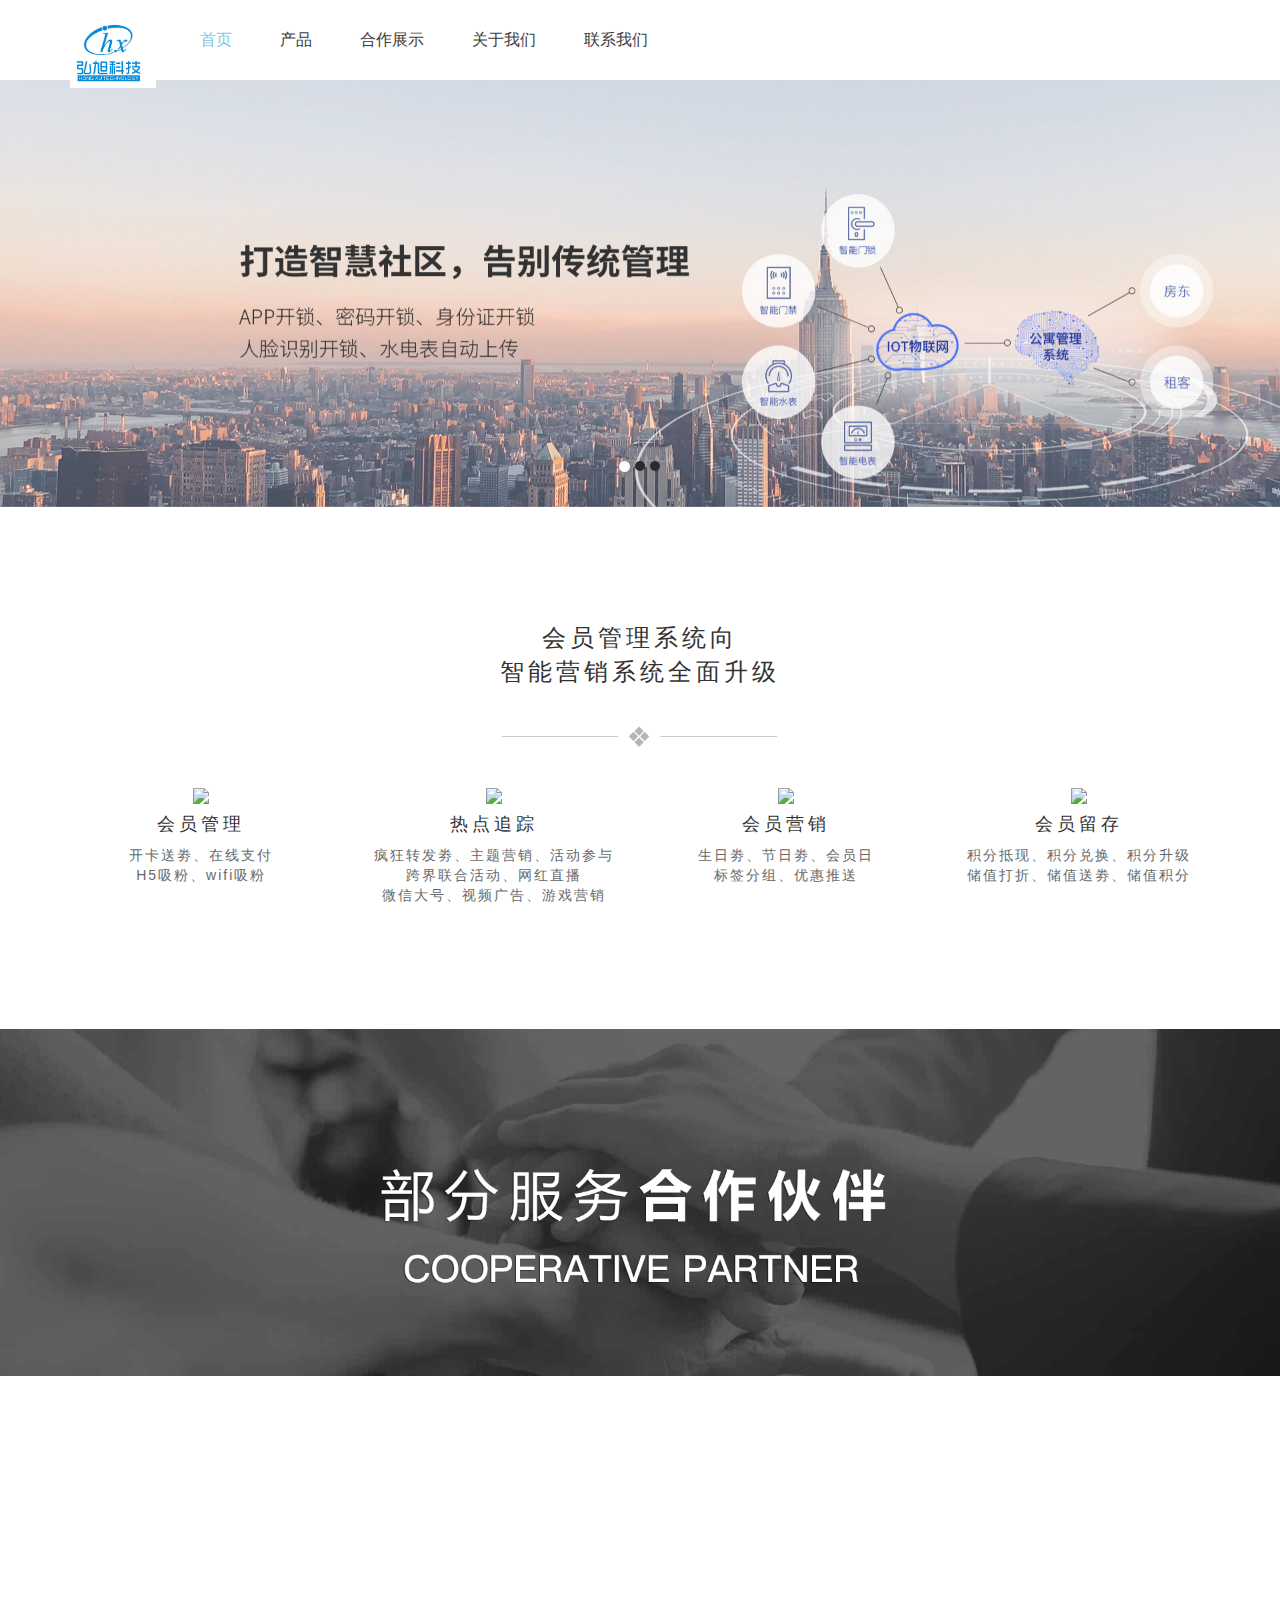
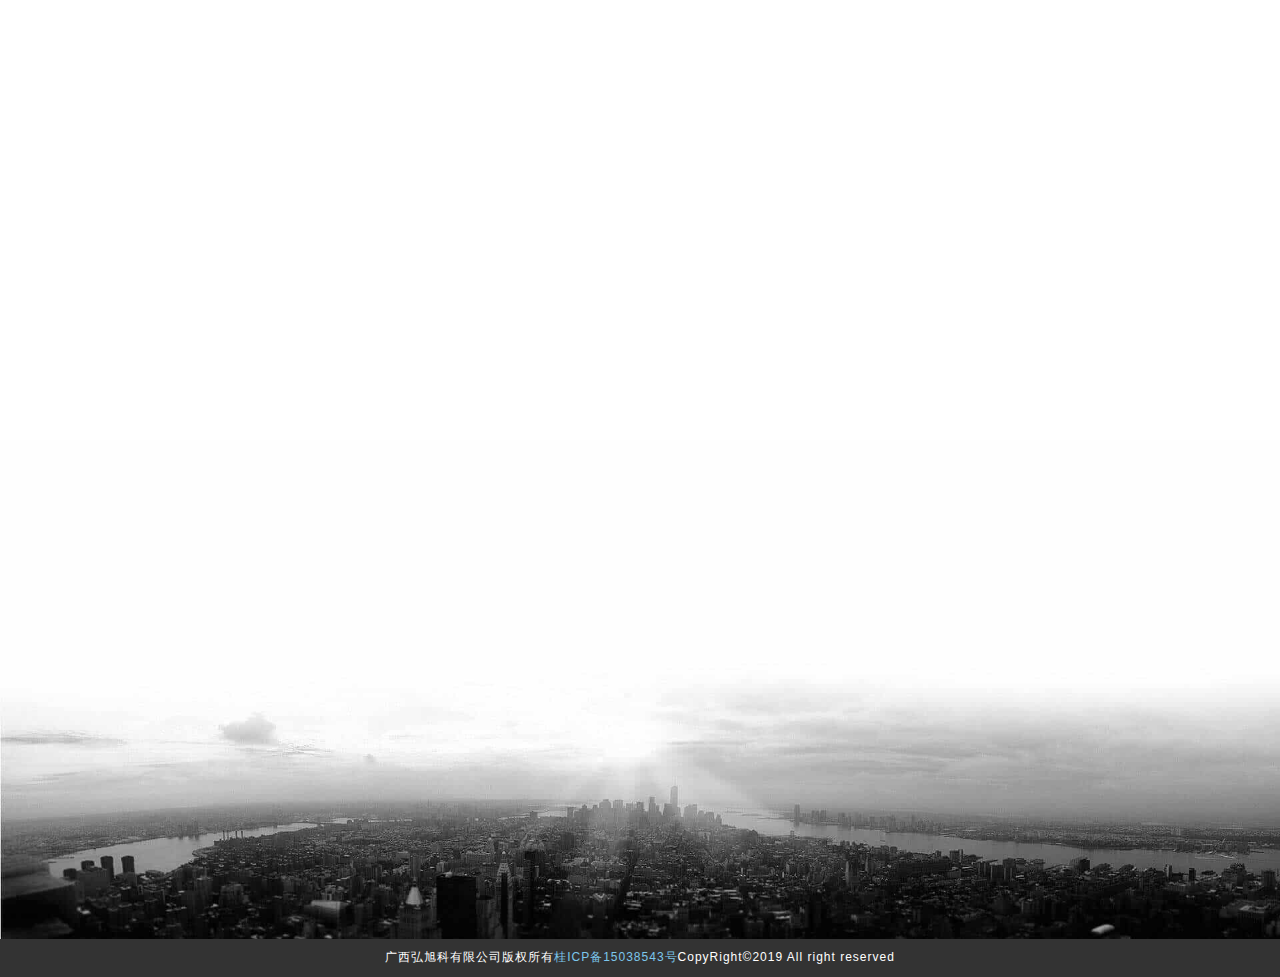
==== index.html @ c15bd076 "modify" ====
<!DOCTYPE html>
<html>

	<head>
		<meta charset="utf-8">
		<meta http-equiv="X-UA-Compatible" content="IE=edge">
		<meta name="viewport" content="width=device-width, initial-scale=1">
		<title>广西弘旭科技有限公司</title>
		<link href="css/bootstrap.css" rel="stylesheet">
		<link href="css/style.css" rel="stylesheet">
		<link href="css/animate.css" rel="stylesheet">
		<link rel="stylesheet" href="iconfont/iconfont.css" />
		<!--[if lt IE 9]>
	    <script src="http://cdn.bootcss.com/html5shiv/3.7.2/html5shiv.min.js"></script>
	    <script src="http://cdn.bootcss.com/respond.js/1.4.2/respond.min.js"></script>
	    <![endif]-->
	</head>

	<body>
		<div class="top-fix">
			<div class="container">
				<div class="navbar-header page-scroll collapse_btn">
					<button type="button" class="navbar-toggle collapsed pull-left" data-toggle="collapse" data-target="#navbar" aria-expanded="false" aria-controls="navbar">
                    <span class="sr-only">Toggle navigation</span>
                    <span class="icon-bar"></span>
                    <span class="icon-bar"></span>
                    <span class="icon-bar"></span>
                </button>
					<div id="logo1" class="logo pull-left" style="display:none;margin-left:25%">
						<img logo page-scroll src="images/logo.jpg">
					</div>
				</div>
				<div id="logo2" class="logo pull-left">
					<img logo page-scroll src="images/logo.jpg">
				</div>
				<div class="collapse navbar-collapse" id="navbar">
					<ul class="nav navbar-nav">
						<li class="current">
							<a class="page-scroll" href="index.html"><span class="navItemIcon iconfont active" style="display:none">&#xe73a;</span>首页</a>
						</li>
						<li>
							<a class="page-scroll" href="product.html"><span class="navItemIcon iconfont" style="display:none">&#xe601;</span>产品</a>
						</li>
						<li>
							<a class="page-scroll" href="brand.html"><span class="navItemIcon iconfont" style="display:none">&#xe611;</span>合作展示</a>
						</li>
						<li>
							<a class="page-scroll" href="about.html"><span class="navItemIcon iconfont" style="display:none">&#xe600;</span>关于我们</a>
						</li>
						<li>
							<a class="page-scroll" href="contact.html"><span class="navItemIcon iconfont" style="display:none">&#xe61c;</span>联系我们</a>
						</li>
					</ul>
				</div>
			</div>
		</div>
		<div id="carousel-example-generic" class="carousel slide header" data-ride="carousel">
			<ol class="carousel-indicators">
				<li data-target="#carousel-example-generic" data-slide-to="0" class="active"></li>
				<li data-target="#carousel-example-generic" data-slide-to="1"></li>
				<li data-target="#carousel-example-generic" data-slide-to="2"></li>
			</ol>
			<div class="carousel-inner" role="listbox">
				<div class="item active">
					<img src="images/banner-1.jpg" alt="导航图">
				</div>
				<div class="item">
					<img src="images/banner-2.jpg" alt="导航图">
				</div>
				<div class="item">
					<img src="images/banner-3.jpg" alt="导航图">
				</div>
			</div>
		</div>
		<section id="vip" class="container">
			<p class="text-center">会员管理系统向<br />智能营销系统全面升级</p>
			<div class="text-center line-style">
				<img src="images/line.png">
			</div>
			<div class="row text-center" style="margin-bottom:10%">
				<div class="col-sm-3 col-xs-6 wow fadeInUp">
					<div class="vip-icon">
						<img src="images/vip-1.png">
					</div>
					<h4>会员管理</h4>
					<p> 开卡送劵、在线支付<br>H5吸粉、wifi吸粉</p>
				</div>
				<div class="col-sm-3 col-xs-6 wow fadeInUp">
					<div class="vip-icon">
						<img src="images/vip-2.png">
					</div>
					<h4>热点追踪</h4>
					<p>疯狂转发劵、主题营销、活动参与<br>跨界联合活动、网红直播<br />微信大号、视频广告、游戏营销</p>
				</div>
				<div class="col-sm-3 col-xs-6 wow fadeInUp">
					<div class="vip-icon">
						<img src="images/vip-3.png">
					</div>
					<h4>会员营销</h4>
					<p>生日劵、节日劵、会员日<br>标签分组、优惠推送</p>
				</div>
				<div class="col-sm-3 col-xs-6 wow fadeInUp">
					<div class="vip-icon">
						<img src="images/vip-4.png">
					</div>
					<h4>会员留存</h4>
					<p>积分抵现、积分兑换、积分升级<br>储值打折、储值送劵、储值积分</p>
				</div>
			</div>
		</section>
		<section id="partner">
			<div class="partner-bg">
				<img src="images/partner-bg.png">
			</div>
			<div class="container">
				<div class="row">
					<a href="http://weixin.qq.com/" target="_blank">
						<div class="col-sm-4 col-xs-6 col-md-3 text-center partner-block wow fadeInUp">
							<img class="partner-logo" src="images/biguiyuan.jpg">
						</div>
					</a>
					<a href="https://weibo.com/" target="_blank">
						<div class="col-sm-4 col-xs-6 col-md-3 text-center partner-block wow fadeInUp">
							<img class="partner-logo" src="images/yongjingwan.jpg">
						</div>
					</a>

					<a href="https://www.alipay.com/" target="_blank">
						<div class="col-sm-4 col-xs-6 col-md-3 text-center partner-block wow fadeInUp">
							<img class="partner-logo" src="images/tanzhou.jpg">
						</div>
					</a>
					<a href="https://www.dianping.com/" target="_blank">
						<div class="col-sm-4 col-xs-6 col-md-3 text-center partner-block wow fadeInUp">
							<img class="partner-logo" src="images/partner-logo6.png">
						</div>
					</a>
					<a href="https://www.weplus.com/" target="_blank">
						<div class="col-sm-4 col-xs-6 col-md-3 text-center partner-block wow fadeInUp">
							<img class="partner-logo" src="images/partner-logo2.jpg">
						</div>
					</a>
					<a href="https://mobike.com/cn/" target="_blank">
						<div class="col-sm-4 col-xs-6 col-md-3 text-center partner-block wow fadeInUp">
							<img class="partner-logo" src="images/W-mobai.png">
						</div>
					</a>
					<a href="http://www.xiaojukeji.com/index/index" target="_blank">
						<div class="col-sm-4 col-xs-6 col-md-3 text-center partner-block wow fadeInUp">
							<img class="partner-logo" src="images/partner-logo11.png">
						</div>
					</a>
					<a href="https://www.kaistart.com/" target="_blank">
						<div class="col-sm-4 col-xs-6 col-md-3 text-center partner-block wow fadeInUp">
							<img class="partner-logo" src="images/partner-logo3.png">
						</div>
					</a>
					<a href="javascript:;" target="_blank" title="翻转教育：翻转帮是一个不分甲方乙方，也没有层级之分的社团。只要你对现在培训市场和形式有任何不满和想法，并愿意为此付出一点时间和行动，你就是本帮大佬。放心，只要你的付出是有价值的，就一定会有酬劳的。">
						<div class="col-sm-4 col-xs-6 col-md-3 text-center partner-block wow fadeInUp">
							<img class="partner-logo" src="images/W-fan.png">
						</div>
					</a>
					<a href="javascript:;" target="_blank" title="来嗨是由一群积极向上、寻求改变的年轻人共同推动建设的创业社区，组织者亦是各地创业社区的建设者，通过发起组织运营会等品牌活动，帮助创业者、企业家、投资人相互连接，分享学习，拓宽彼此的世界。社群核心成员20+，覆盖运营人员500+，举办超巨影响力活动6届15场，覆盖10+个城市。形成了“网站、自媒体、社群、线下活动”与一体的完整创服生态圈。">
						<div class="col-sm-4 col-xs-6 col-md-3 text-center partner-block wow fadeInUp">
							<img class="partner-logo" src="images/partner-logo8.png">
						</div>
					</a>
					<a href="http://www.daydaycook.com/daydaycook/hk/website/index.do" target="_blank">
						<div class="col-sm-4 col-xs-6 col-md-3 text-center partner-block wow fadeInUp">
							<img class="partner-logo" src="images/W-riri.png">
						</div>
					</a>
					<a href="https://www.duocaitou.com/" target="_blank">
						<div class="col-sm-4 col-xs-6 col-md-3 text-center partner-block wow fadeInUp">
							<img class="partner-logo" src="images/partner-logo7.jpg">
						</div>
					</a>
					<a href="https://379753.kuaizhan.com/" target="_blank">
						<div class="col-sm-4 col-xs-6 col-md-3 text-center partner-block wow fadeInUp">
							<img class="partner-logo" src="images/partner-logo10.png">
						</div>
					</a>
					<a href="http://www.axhome.com.cn/" target="_blank">
						<div class="col-sm-4 col-xs-6 col-md-3 text-center partner-block wow fadeInUp">
							<img class="partner-logo" src="images/partner-logo5.jpg">
						</div>
					</a>
					<a href="http://www.treebear.cn/" target="_blank">
						<div class="col-sm-4 col-xs-6 col-md-3 text-center partner-block wow fadeInUp">
							<img class="partner-logo" src="images/partner-logo4.png">
						</div>
					</a>
					<a href="http://www.dixinyinli.cn/" target="_blank">
						<div class="col-sm-4 col-xs-6 col-md-3 text-center partner-block wow fadeInUp">
							<img class="partner-logo" src="images/partner-logo9.png">
						</div>
					</a>
				</div>
			</div>
		</section>
		<section id="contact">
			<div class="contact-bg">
				<div class="container">
					<div class="text-center contact-title wow fadeInUp">
						<img src="images/contact-title.jpg">
					</div>
					<div class="line-style text-center wow fadeInUp">
						<img src="images/line.png">
					</div>
					<div class="text-center contact-core wow fadeInUp">
						<img src="images/core.jpg">
					</div>
					<div class="text-center contact-state wow fadeInUp">
						<p>扫码添加微信</p>
					</div>
					<div class="text-center phone-block wow fadeInUp">
						<div class="fl">
							<img class="phone-icon" src="images/footer-phone.png">
						</div>
						<div class="phone-number">
							<p class="">0775-2681070</p>
						</div>
						<div class="clearfix"></div>
					</div>
				</div>
			</div>
		</section>
		<footer>
			<div class="footer-copyright text-center">
				广西弘旭科有限公司版权所有<a style="color: #7dc7ec;text-decoration: none;" href="http://www.miitbeian.gov.cn/" target="_blank">桂ICP备15038543号</a>CopyRight©2019 All right reserved
			</div>
		</footer>
		<script src="js/jquery-2.1.1.js"></script>
		<script src="js/main.js"></script>
		<script src="js/bootstrap.min.js"></script>
		<script src="js/cookieUtils.js"></script>
		<script src="js/wow.min.js"></script>
		<script>
			/*动画加载效果*/
			new WOW().init();

			/*logo墙点击放大效果*/
			$(".partner-logo").hover(function() {
				$(this).addClass('hover');
			}, function() {
				$(this).removeClass('hover');
			})

			/*$("#navbar li a").bind("click",function(){
			    $("#navbar li").removeClass("current");
			    $(this).parent().addClass("current");
			})*/
		</script>
	</body>

</html>
---- css/style.css ----
body {
	color: #676a6c;
	font-family: "Helvetica Neue", Helvetica, Arial, "Microsoft Yahei", "Hiragino Sans GB", "Heiti SC", "WenQuanYi Micro Hei", sans-serif;
	font-size: 14px;
}

.fl {
	float: left;
}

.fr {
	float: right;
}

img {
	width: 100%;
}

.nav a {
	font-size: 16px;
}

button,
a {
	-webkit-tap-highlight-color: rgba(0, 0, 0, 0);
	-webkit-tap-highlight-color: transparent;
}

a:hover,
a:active {
	outline: 0;
}

.login_btn:hover,
.login_btn:focus,
.login_btn:active,
.login_btn.active,
.login_btn:active:focus,
.login_btn:active:hover,
.login_btn.active:hover,
.login_btn.active:focus {
	background-color: #7dc7ec !important;
	border-color: #7dc7ec !important;
	color: #FFFFFF !important;
}

.login_btn a:hover,
.login_btn a:link,
.login_btn a:active,
.login_btn a .active,
.login_btn a:active:focus,
.login_btn a:active:hover,
.login_btn.active:hover,
.login_btn.active:focus {
	background-color: #7dc7ec !important;
	border-color: #7dc7ec !important;
	color: #FFFFFF !important;
	text-decoration: none;
}

.current a {
	color: #7dc7ec !important;
}

.top-fix {
	background-color: #fff;
	position: fixed;
	width: 100%;
	z-index: 100;
	top: 0;
	height: 80px;
}

.logo img {
	width: 86px;
	margin-top: 20px;
	margin-right: 20px;
}

.collapse_btn {
	float: right;
}

.header {
	margin-top: 80px;
}

.navbar-center {
	margin: 0 auto;
}

#vip p:first-child {
	font-size: 24px;
	margin-top: 10%;
	color: #333333;
}

.line-style {
	margin: 30px 0px;
}

.line-style img {
	width: 300px;
}

.vip-icon img {
	width: 40px;
}

.vip-icon~p {
	font-size: 14px;
	letter-spacing: 2px;
}

.vip-icon~h4 {
	letter-spacing: 4px;
	color: #333333;
}

#vip p:first-child {
	letter-spacing: 4px;
}

.partner-bg {
	/*background: url("../images/partner-bg.jpg") no-repeat;
	background-size: 100% 100%;*/
	margin: 0 auto;
	margin-bottom: 40px;
}

.partner-block {
	margin: 20px 0px;
	height: 116px;
}

.partner-title {
	margin: 5% 0px 8% 0px;
}

.partner-title img {
	width: 76%;
}

.partner-logo {
	width: 220px;
	height: auto;
	padding: 26px 40px;
	border: 1px #bcbcbc solid;
}

.contact-bg {
	background: url("../images/contact-bg.jpg") no-repeat;
	background-size: 100% 100%;
}

.contact-title {
	margin: 7% auto 0px;
}

.contact-title img {
	width: 320px;
}

.contact-core {
	margin: 2% auto 0px;
}

.contact-core img {
	width: 120px;
}

.contact-state {
	color: #333333;
	font-size: 20px;
	letter-spacing: 2px;
	margin: 2% auto 2%;
}

.phone-block {
	width: 290px;
	margin: 0 auto;
	padding-bottom: 3%;
}

.phone-number p {
	font-size: 32px;
	color: #fff;
}

.footer-logo {
	margin: 30px auto;
}

.footer-logo img {
	width: 86%;
}

.phone-icon {
	width: 34px;
	margin: 6px 0px 0px 2px;
}

footer .footer-copyright {
	background: #333333;
	color: #ffffff;
	padding: 10px 0px;
	font-size: 12px;
	letter-spacing: 1px;
}

.hover {
	transform: scale(1.3);
	-webkit-transform: scale(1.3);
	border-radius: 8px;
	box-shadow: 0 0 7px 3px rgba(197, 196, 196, 0.66);
	border: none;
}


/*******品牌中心******/


/******brand*******/

.brand-cooperation-title {
	margin-top: 80px;
	margin-bottom: -18px;
}

.brand-cooperation-title img {
	width: 350px;
}

.brand-first-img img {
	width: 40px;
}

.brand-first p {
	font-size: 16px;
	letter-spacing: 6px;
	padding: 20px 42px 0px 92px;
	line-height: 24px;
}

.brand-two p {
	font-size: 16px;
	letter-spacing: 6px;
	padding: 20px 42px 0px 92px;
	line-height: 24px;
}

.brand-two {
	margin-top: 50px;
}


/*******产品中心******/


/******product*******/

.product-title {
	margin-top: 80px;
}

.product-title h3 {
	font-size: 26px;
	letter-spacing: 10px;
	color: #333333;
	margin-bottom: -26px;
}

.member-data h4 {
	letter-spacing: 6px;
	margin: 20px 0px 40px 0px;
	color: #333333;
}

.member-data h5 {
	font-size: 16px;
	color: #333333;
	letter-spacing: 2px;
}

.member-left {
	text-align: left;
}

.member-right {
	text-align: right;
}

.point-text-m {
	margin-top: -50px
}

.member-data .m-t {
	margin-top: 40px;
	margin-bottom: 66px;
}

.member-data .m-c {
	margin-bottom: 66px;
}

.point-system {
	margin-top: 80px;
}

.point-system h4 {
	letter-spacing: 6px;
	margin: 30px 0px 110px 0px;
	color: #333333;
}

.bg-color {
	background-color: #f5f5f5;
	/*height: 450px;*/
}

.responsive-img {
	display: block;
	max-width: 76%;
	height: auto;
	margin: 0 auto;
}

.point-text h5 {
	font-size: 18px;
	letter-spacing: 6px;
	color: #333333;
}

.train-bg {
	position: absolute;
	bottom: 20px;
	background: #ffffff;
	width: 60%;
	text-align: center;
	margin-left: 18%;
	height: 33%;
}

.train-bg h3 {
	font-size: 30px;
	font-weight: bold;
	color: #333333;
}

.train-bg p {
	font-size: 16px;
	letter-spacing: 0px;
}

.course-block {
	margin-top: 100px;
}

.course h3 {
	font-size: 20px;
	letter-spacing: 6px;
	color: #333333;
	line-height: 34px;
}

.course p {
	letter-spacing: 4px;
	color: #333333;
	line-height: 30px;
}

.detail {
	max-width: 74%;
	position: absolute;
	top: 0px;
	bottom: 0;
	color: #f3f3f3;
	background-color: rgba(14, 13, 13, 0.9);
	margin-left: 9.5%;
}

.detail h3 {
	font-size: 30px;
	color: #6fc8f3;
	font-weight: bold;
	margin: 40px 0px 20px 0px;
}

.detail p {
	padding: 0px 28px;
	letter-spacing: 3px;
	line-height: 28px;
	text-align: left;
}

.train-hide {
	display: none;
}

.hover-img:nth-child(2n+1){
	margin-left: 8%;
}


/********关于我们*********/

.key-people {
	overflow: hidden;
	margin-top: 30px;
}


/*.key-people-img{
    width: 24%;
}*/


.key-people-introduction{
    margin-top: 20px;
}

.key-people-img img {
	width: 84%;
	margin-top: 25px;
	margin-left: 8%;
}

.about-us {
	font-size: 16px;
	letter-spacing: 6px;
	line-height: 40px;
}

.key-people-introduction p {
	font-size: 16px;
	letter-spacing: 4px;
	line-height: 28px;
}

.key-people-introduction p:first-child {
	font-size: 30px;
	color: #333333;
	letter-spacing: 6px;
	margin-top: 4%;
}

.key-people-introduction p:first-child span {
	font-size: 16px;
	letter-spacing: 4px;
	line-height: 34px;
	padding-left: 12px;
}

.invest-group {
	overflow: hidden;
	margin-top: 6px;
}


/*.invest-group-img{
    width: 30%;
}
.invest-group-img img{
    width: 80%;
}
.invest-group-text{
    width: 70%;
}*/

.invest-group-text p {
	letter-spacing: 4px;
	line-height: 22px;
	margin-top: 10px;
}

.invest-group-hover {
	border-radius: 8px;
	box-shadow: 0 0 10px 5px rgba(206, 212, 204, 0.66);
	border: none;
}


/*********联系我们**********/


/**********contact*********/

.contact-icon img {
	width: 18%;
	margin-bottom: 14px;
}

.icon-list {
	width: 80%;
	margin: 80px auto 0px;
}

.contact-icon p {
	font-size: 16px;
	letter-spacing: 4px;
	color: #333333;
}

.jion-us h4 {
	letter-spacing: 4px;
	color: #333333;
	margin-bottom: 30px;
}

.jion-us p {
	font-size: 16px;
	letter-spacing: 2px;
	line-height: 28px;
}

.join {
	margin-top: 60px;
}


/*********新闻中心********/


/********news*********/

.report {
	overflow: hidden;
	margin-top: 40px;
}


/*
.report-img{
    width: 40%;
}

.report-text{
    width: 55%;
}*/

.report-text h3 {
	letter-spacing: 4px;
	color: #333333;
}

.report-text p {
	font-size: 16px;
	letter-spacing: 4px;
	line-height: 32px;
	margin-top: 40px;
}

#allmap {
	height: 400px;
	margin-top: 50px;
}

.news-report a {
	color: #333333;
	text-decoration: none;
	cursor: pointer;
}

.time-left {
	text-align: left;
}

.time-right {
	text-align: right;
}



/*******************/

@media screen and (max-width:768px) {
	.partner-logo {
		width: 160px;
		height: auto;
		padding: 22px 26px;
		border: 1px #bcbcbc solid;
	}
	.login_btn {
		width: 80px;
		margin-top: 20px;
		margin-right: 6px;
	}
	.top-fix {
		height: 60px;
	}
	.header {
		margin-top: 60px;
	}
	.navbar-toggle {
		position: relative;
		float: right;
		padding: 9px 9px;
		margin-top: 8px;
		margin-right: 15px;
		margin-bottom: 8px;
		background-color: #7dc7ec;
		background-image: none;
		border: 1px solid #ffffff;
		border-radius: 50%;
		/*box-shadow: 1px 1px 4px #3c3c3c;*/
		margin-left: 6px;
	}
	.navbar-toggle .icon-bar {
		display: block;
		width: 22px;
		height: 4px;
		border-radius: 1px;
		background: #ffffff;
	}
	.collapse_btn {
		float: none;
	}
	.logo img {
		margin-top: 16px;
	}
	.navbar-collapse {
		width: 100%;
		height: 100%;
		position: fixed;
		background: rgba(0, 0, 0, 0.6);
	}
	#navbar li a {
		color: #ffffff;
		text-decoration: none;
	}
	#navbar .active {
		background: #ffffff;
		border: 2px solid #7dc7ec;
		color: #7dc7ec;
	}
	.navItemIcon {
		background: #7dc7ec;
		background-repeat: no-repeat;
		background-size: 50%!important;
		width: 50px;
		height: 50px;
		display: inline-block;
		vertical-align: middle;
		text-align: center;
		-webkit-border-radius: 100%;
		-ms-border-radius: 100%;
		-moz-border-radius: 100%;
		-o-border-radius: 100%;
		border-radius: 100%;
		border: 2px solid #ffffff;
		margin-right: 12px;
	}
	#navbar li a:hover,
	#navbar li a:focus {
		color: #ffffff;
	}
	.brand-first p {
		font-size: 16px;
		letter-spacing: 6px;
		padding: 20px 12px 0px 28px;
		line-height: 24px;
	}
	.brand-two p {
		font-size: 16px;
		letter-spacing: 6px;
		padding: 20px 12px 0px 28px;
		line-height: 24px;
	}
	.member-left,
	.member-right {
		text-align: center;
	}
	.bg-color {
		background-color: #ffffff;
		height: auto;
	}
	.point-text-m {
		margin-top: 0px;
	}
	.man-block {
		margin-bottom: 20px;
		padding: 6px 20px;
	}
	.man-block-top {
		margin: 10px auto;
		overflow: hidden;
	}
	.man-block-top-img {
		width: 18%;
	}
	.man-block-top-title {
		width: 74%;
		vertical-align: middle;
		;
	}
	.man-block-img {
		border-radius: 50%;
	}
	.man-block-top-title h5 {
		font-size: 18px;
		font-weight: bold;
		letter-spacing: 6px;
		color: #333333;
	}
	.man-block-top-title p {
		font-size: 14px;
		letter-spacing: 2px;
	}
	.man-block-text p {
		letter-spacing: 4px;
		line-height: 22px;
		color: #333333;
	}
	.course-block {
		margin-top: 30px;
	}
	.point-system {
		margin-top: 0px;
	}
	.point-system h4 {
		margin: 20px 0px 30px 0px;
	}
	.member-data .m-t {
		margin: 30px 0px;
	}
	.time-right {
		text-align: left;
	}
	.report-text h3 {
		font-size: 20px;
	}
}

.swiper-container1 {
	/*position: relative;*/
}

.swiper-container1 .swiper-pagination1 span {
	border-right: 1px solid #010101;
	opacity: 1;
	font-size: 22px;
	height: 30px;
	line-height: 30px;
	border-radius: 0;
	width: 150px;
	color: #000;
	background: transparent;
}

.swiper-container1 .swiper-pagination1 {
	top: 38px;
	height: 30px;
}

.swiper-pagination1 .swiper-pagination-bullet.swiper-pagination-bullet-active {
	color: rgb(125, 199, 236);
}

.swiper-container1 .swiper-slide {
	width: 100%;
}

.swiper-container1 {
	padding-top: 40px;
	padding-bottom: 10px;
}

.swiper-container1.swiper-wrapper {
	padding-bottom: 0px;
}

.swiper-container2 {
	width: 90%!important;
	height: auto!important;
	padding-bottom: 40px!important;
}

.swiper-slide1 img {
	width: 80%;
}

.W-jian2 {
	margin: 60px 0;
}

.swiper-wrapper2 {}

.W-leftj {
	margin-left: 9%;
}

.W-niu {
	margin-top: 15%;
}

.W-left-niu {
	margin-left: 6%;
}

.W-h-p img,
.W-h-p2 {
	width: 40%;
	display: block;
	margin: 0 auto;
}

.W-h-p2 {
	width: 50%;
	white-space: nowrap;
	margin: 0 auto;
}

.W-la {
	margin: 4% 0 0 7%;
}

.W-img img {
	width: 30%;
	margin-top: -50px;
}

.W-img2 img {
	width: 50%;
	margin-top: -50px;
}

.W-img3 img {
	margin-top: -50px;
}

.W-ying img {
	width: 50%;
}

.W-xian img {
	width: 50%;
}

.W-jie {
	margin-top: -50px;
}

.W-shuc {
	margin-top: -50px;
}

.partner-block1 {
	margin: 20px 0;
}

.W-imgl img {
	margin: 20px 0 40px -20px;
}

.W-hangye img {
	width: 70%;
	margin-bottom: 40px;
}

.W-hangye {
	width: 100%;
	text-align: center;
}

.W-letter {
	letter-spacing: 3px;
}

.W-topb h4 {
	margin: 30px 0px 40px 0px
}

.W-zhi img {
	width: 60%;
}

.W-martop .W-letter {
	margin-top: 20px;
}

.W-anb {
	width: 334px;
	height: 334px;
	position: absolute;
	left: 26px;
	top: 26px;
	background: url(../images/W-caseConBg.png) no-repeat;
	background-size: 100% 100%;
}

.W-an {
	position: relative;
	overflow: hidden;
	width: 386px;
	height: 386px;
}

.W-anb p {
	padding-top: 5px;
	width: 80%;
	margin: 0 auto;
	border-top: solid 1px #c6c6c6;
	font-size: 16px;
	line-height: 24px;
	font-weight: lighter;
	color: #212121;
}

.W-anlog {
	width: 240px;
	height: 111px;
	margin-left: 47px;
	margin-top: 10px;
}

.W-anb-chil {
	position: absolute;
	left: 0;
	width: 100%;
	height: 100%;
	display: none;
	z-index: 2;
	background: rgba(0, 0, 0, .5);
	bottom: 0;
	top: 100%;
	right: 0;
	margin: 0 auto;
}

.W-annr {
	text-indent: 32px;
	color: white;
	width: 334px;
	margin: 0 auto;
	font-size: 16px;
	line-height: 24px;
	color: #f4efec;
	text-align: justify;
	font-family: "微软雅黑";
}

.W-annr-h {
	color: #f4efec;
	margin-top: 20%;
}

.W-anli {
	width: 1200px;
	margin: 0 auto;
	padding-bottom: 0;
	overflow: hidden;
}

.W-anli .W-an {
	margin-left: 20px;
	margin-bottom: 20px;
}

.W-anli .W-an:nth-child(3n+1) {
	margin-left: 0px;
}

.W-anli .W-an1 {
	margin-top: 30px;
	display: inline-block;
}

.W-anli .W-an2 {
	margin-top: 10px;
	display: inline-block;
	width: 25%;
}

.W-anli .W-an4 {
	margin-top: 10px;
	display: inline-block;
	width: 40%;
}

.W-anli .W-an5 {
	margin-top: 0px;
	display: inline-block;
	width: 80%;
}

.W-anli .W-an6 {
	margin-top: 25px;
	display: inline-block;
	width: 70%;
}

.W-anli .W-an7 {
	margin-top: 20px;
	display: inline-block;
	width: 100%;
}

.W-anli .W-an8 {
	margin-top: 0px;
	display: inline-block;
	width: 80%;
}

.W-anli .W-an9 {
	margin-top: 20px;
	display: inline-block;
	width: 80%;
}

.W-img-top {
	margin-top: -40px;
}

.W-san img {
	margin-top: -20px;
}
.W-can p {
	margin-top: 40px;
	line-height: 40px;
	font-size: 18px;
}
.W-img-top div p {
	padding: 10px 0 0 0;
	margin: 0;
}
.W-img-top div {
	margin: 15px 0;
}
.W-zi-right {
	text-align: right;
}

.W-zi-right .m-t,
.W-zi-right .m-c,
.W-zi-right .m-b {
	margin-right: 18%;
}
.W-zi-left .m-t,
.W-zi-left .m-c {
	margin-left: 18%;
}
.W-zi-left {
	text-align: left;
}

.W-cany img {
	width: 20%;
}


@media screen and (max-width:770px) {
	.W-img img {
		width: 70%;
	}
	.W-img2 img {
		width: 80%;
		margin-top: 0px;
	}
	.W-img3 img {
		margin-top: 0px;
	}
	.W-ying img {
		width: 80%;
	}
	.W-xian img {
		width: 80%;
	}
	.W-jie {
		margin-top: 0px;
	}
	.W-shuc {
		margin-top: 0px;
	}
	.W-zhi img {
		width: 80%;
	}
	.W-he {
		margin-top: 40px;
	}
	.key-people-img img {
		width: 100%;
		margin-top: 0px;
		margin-left: 0%;
	}
	.W-img-top {
		margin-top: 0px;
	}
	.swiper-container1 .swiper-pagination1 span {
		border-right: none;
		padding: 0px 0px;
		width: auto;
		opacity: 1;
		font-size: 14px;
		height: 20px;
		line-height: 20px;
		color: #000;
		background: transparent;
		white-space: nowrap;
	}
	.W-jian2 {
		margin: 20px 0 10px 0;
	}
	.swiper-slide1 img {
		width: 100%;
	}
	.W-niu {
		margin-top: 10px;
	}
	.W-left-niu {
		margin-left: 0;
	}
	.W-leftj {
		margin-left: 0;
	}
	.W-h-p img {
		width: 60%;
		display: block;
		margin: 0 auto;
	}
	.W-h-p2 {
		width: 70%;
		white-space: nowrap;
		margin: 0 auto;
	}
	.W-la {
		margin: 0% 0 30px 0%;
	}
	.W-anli {
		width: 100%;
	}
	.W-anb {
		width: 280px;
		left: 14px;
		top: 26px;
	}
	.W-an {
		width: 310px;
	}
	.W-anb p {
		padding-top: 5px;
		margin: 0 auto;
		border-top: solid 1px #c6c6c6;
		font-size: 16px;
		line-height: 24px;
		font-weight: lighter;
		color: #212121;
	}
	.W-anlog {
		width: 240px;
		margin-left: 20px;
	}
	.W-anb-chil {
		position: absolute;
		left: 0;
		width: 100%;
		height: 100%;
		display: none;
		z-index: 2;
		background: rgba(0, 0, 0, .5);
		bottom: 0;
		top: 100%;
		right: 0;
		margin: 0 auto;
	}
	.W-annr {
		color: white;
		width: 280px;
		margin: 0 auto;
		font-size: 16px;
		line-height: 24px;
		color: #f4efec;
		text-align: justify;
		font-weight: lighter;
		font-weight: 600;
	}
	.W-annr-h {
		color: #f4efec;
		margin-top: 20%;
	}
	.W-anli .W-an {
		margin: 10px auto 10px auto;
	}
	.W-anli .W-an:nth-child(3n+1) {
		margin: 10px auto;
	}
	.W-anli .W-an1 {
		margin-top: 30px;
		display: inline-block;
	}
	.W-anli .W-an2 {
		margin-top: 10px;
		display: inline-block;
		width: 25%;
	}
	.W-anli .W-an4 {
		margin-top: 10px;
		display: inline-block;
		width: 40%;
	}
	.W-anli .W-an5 {
		margin-top: 0px;
		display: inline-block;
		width: 80%;
	}
	.W-anli .W-an6 {
		margin-top: 25px;
		display: inline-block;
		width: 70%;
	}
	.W-anli .W-an7 {
		margin-top: 20px;
		display: inline-block;
		width: 100%;
	}
	.W-anli .W-an8 {
		margin-top: 0px;
		display: inline-block;
		width: 80%;
	}
	.W-anli .W-an9 {
		margin-top: 20px;
		display: inline-block;
		width: 80%;
	}
	.W-anli .W-an {
		float: none!important;
	}
	.W-mabottom {
		margin-bottom: 0px!important;
	}
	.W-can p {
		margin-top: -20px;
		line-height: 30px;
		font-size: 17px;
	}
	.W-zi-right {
		text-align: center;
	}
	
	.W-zi-right .m-t,
	.W-zi-right .m-c,
	.W-zi-right .m-b {
		margin-right: 0%;
	}
	.W-zi-left .m-t,
	.W-zi-left .m-c {
		margin-left: 0%;
	}
	.W-zi-left {
		text-align: center;
	}
	.carousel-inner .carousel-caption img {
		width: 100%;
	}
}
---- iconfont/iconfont.css ----
@font-face {font-family: "iconfont";
  src: url('iconfont.eot?t=1499929770523'); /* IE9*/
  src: url('iconfont.eot?t=1499929770523#iefix') format('embedded-opentype'), /* IE6-IE8 */
  url('iconfont.woff?t=1499929770523') format('woff'), /* chrome, firefox */
  url('iconfont.ttf?t=1499929770523') format('truetype'), /* chrome, firefox, opera, Safari, Android, iOS 4.2+*/
  url('iconfont.svg?t=1499929770523#iconfont') format('svg'); /* iOS 4.1- */
}

.iconfont {
  font-family:"iconfont" !important;
  font-size:20px;
  font-style:normal;
  -webkit-font-smoothing: antialiased;
  -moz-osx-font-smoothing: grayscale;
}

.icon-home:before { content: "\e73a"; }

.icon-product01:before { content: "\e611"; }

.icon-contact:before { content: "\e64e"; }

.icon-about:before { content: "\e61c"; }

.icon-brand:before { content: "\e601"; }

.icon-news:before { content: "\e600"; }
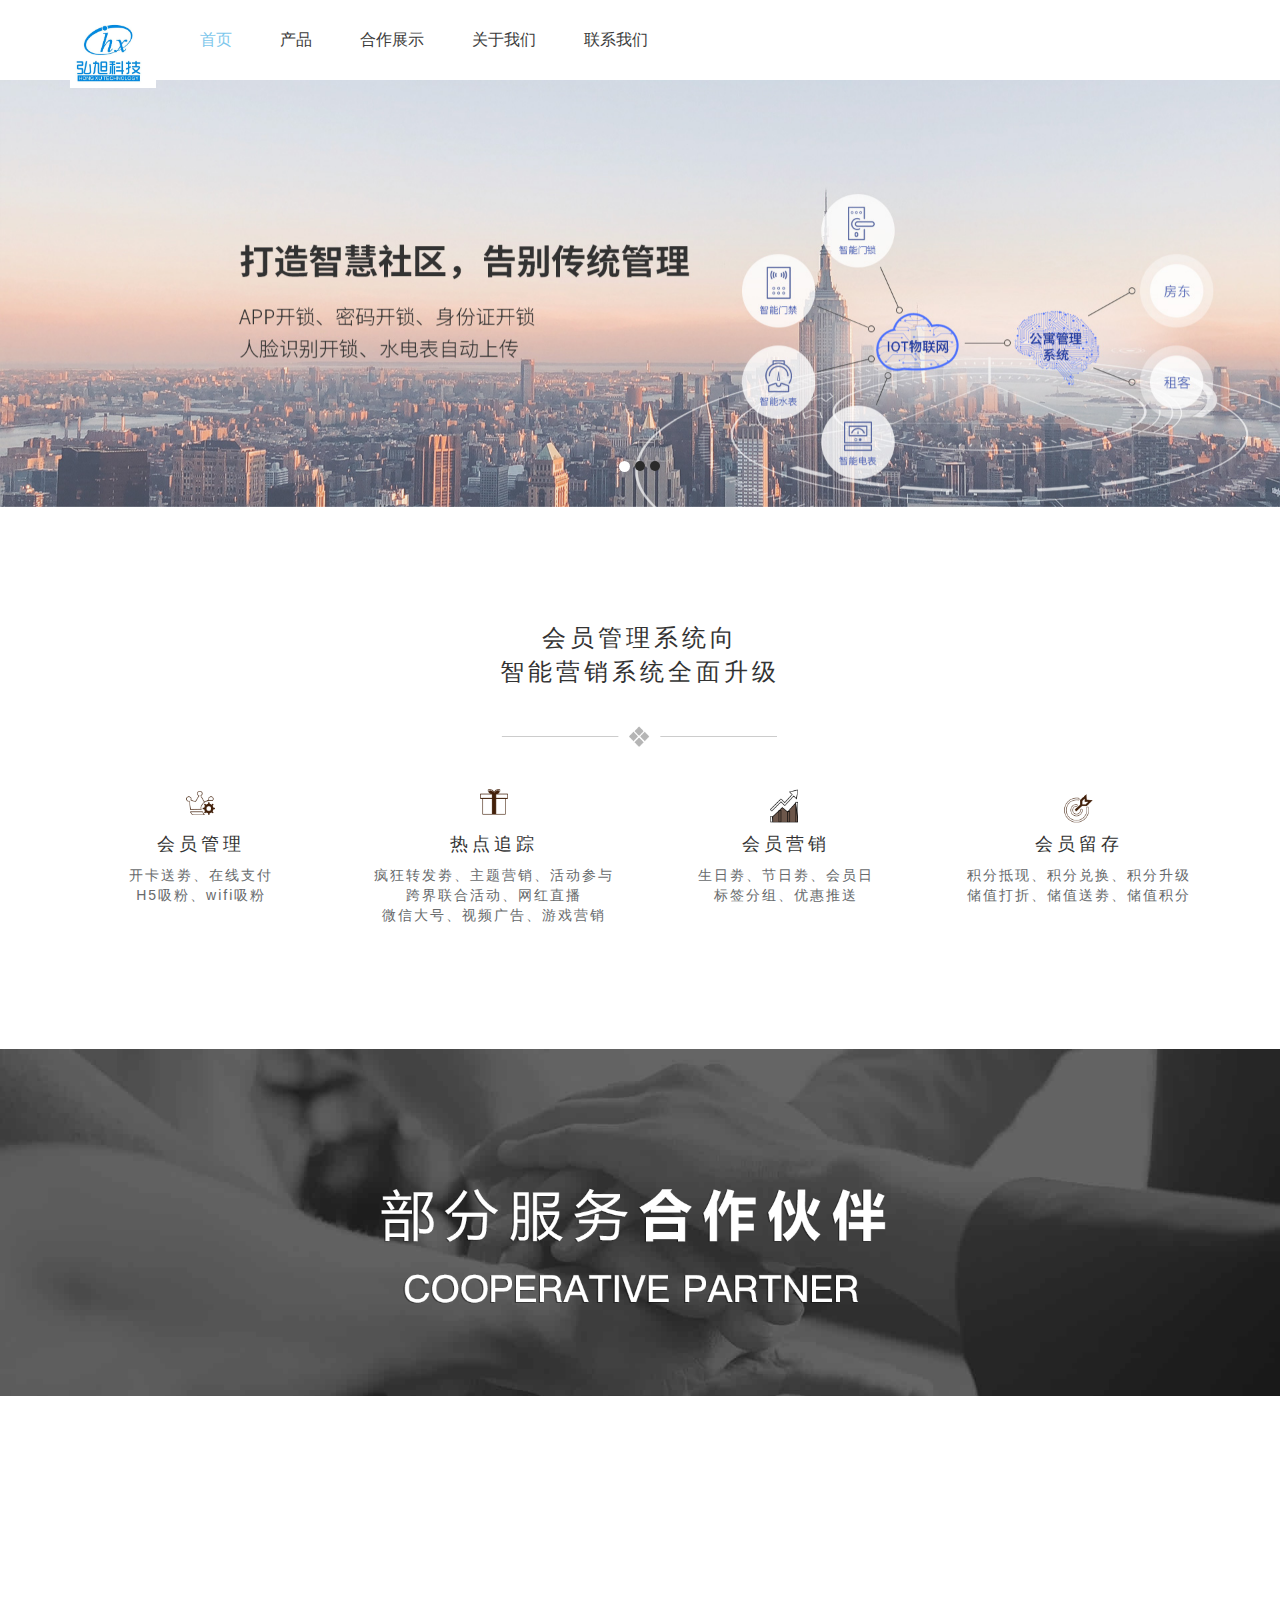
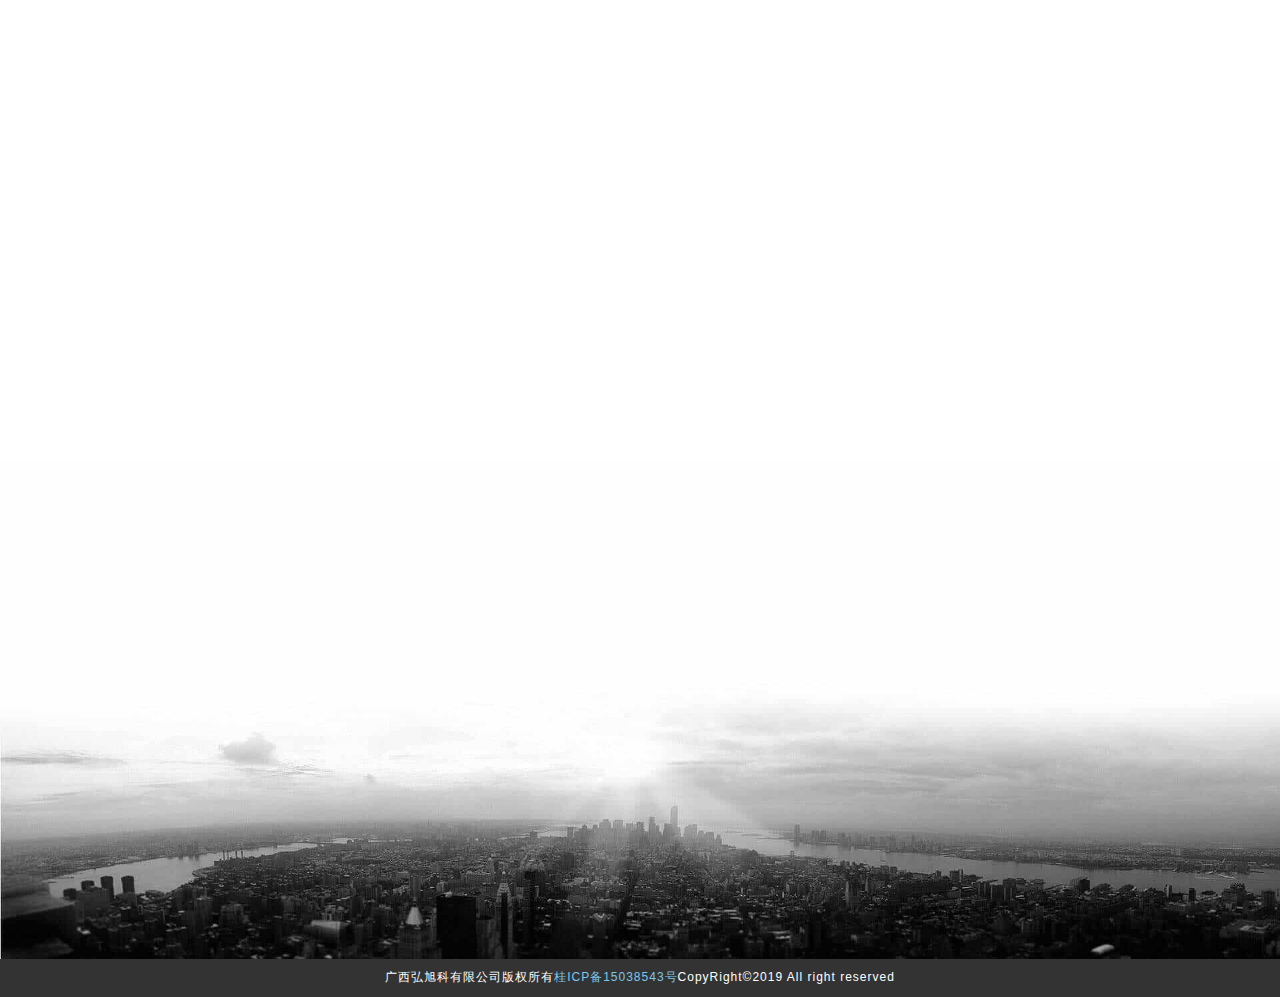
==== commit 626ab46c: "Update index.html" ====
--- a/index.html
+++ b/index.html
@@ -114,7 +114,7 @@
 			</div>
 			<div class="container">
 				<div class="row">
-					<a href="http://weixin.qq.com/" target="_blank">
+					<a href="" target="_blank">
 						<div class="col-sm-4 col-xs-6 col-md-3 text-center partner-block wow fadeInUp">
 							<img class="partner-logo" src="images/biguiyuan.jpg">
 						</div>
@@ -180,7 +180,7 @@
 							<img class="partner-logo" src="images/partner-logo10.png">
 						</div>
 					</a>
-					<a href="http://www.axhome.com.cn/" target="_blank">
+					<a href="http://www.meiling.com" target="_blank">
 						<div class="col-sm-4 col-xs-6 col-md-3 text-center partner-block wow fadeInUp">
 							<img class="partner-logo" src="images/partner-logo5.jpg">
 						</div>
@@ -253,4 +253,4 @@
 		</script>
 	</body>
 
-</html>+</html>
--- a/css/style.css
+++ b/css/style.css
@@ -77,6 +77,16 @@
 	margin-right: 20px;
 }
 
+#logo1{
+	position: absolute;
+	top: 0;
+	right: 0;
+}
+
+#logo1 img{
+	margin-top: 0;
+}
+
 .collapse_btn {
 	float: right;
 }
@@ -488,6 +498,11 @@
 .contact-icon img {
 	width: 18%;
 	margin-bottom: 14px;
+}
+
+.contact-icon .qrcode{
+	width: 30%;
+	margin-bottom:0;
 }
 
 .icon-list {
@@ -1252,4 +1267,4 @@
 	.carousel-inner .carousel-caption img {
 		width: 100%;
 	}
-}+}
